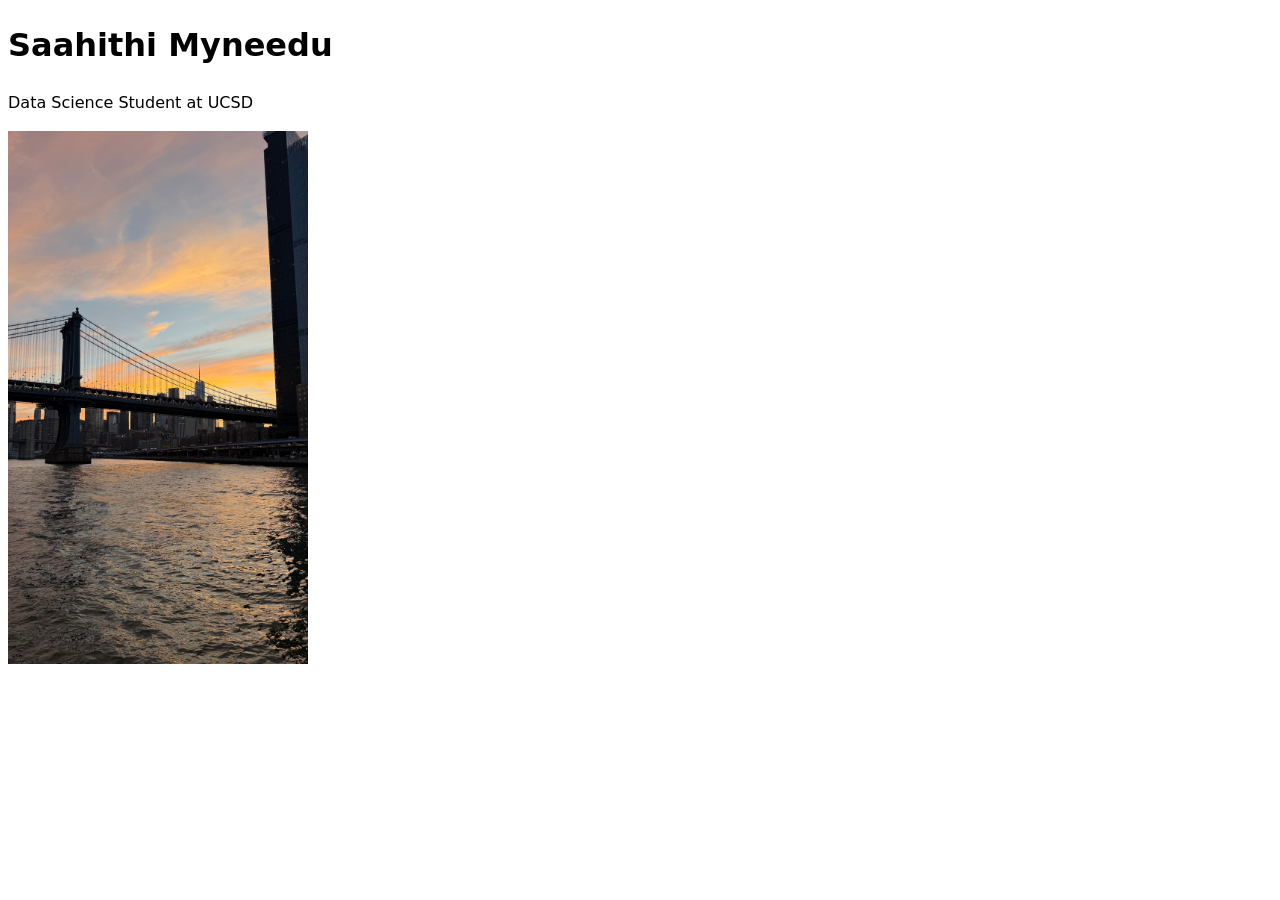
==== index.html @ 4f92ee9f "Steps 1-5" ====
<!DOCTYPE html>
<html lang="en">
<head>
    <meta charset="UTF-8">
    <meta name="viewport" content="width=device-width, initial-scale=1.0">
    <title>Saahithi Myneedu: Personal site and portfolio</title>
    <link rel="stylesheet" href="style.css">
</head>
<body>
    <h1>Saahithi Myneedu</h1>
    <p>Data Science Student at UCSD</p>
    <img src="images/IMG_2794.jpeg" alt="A sunset from this summer" width="300">
</body>
</html>
---- style.css ----
body {
  /* Set line height to 1.5 times the font size
	   and use the OS’s UI font as the website font
	 */
  font: 100%/1.5 system-ui;
}
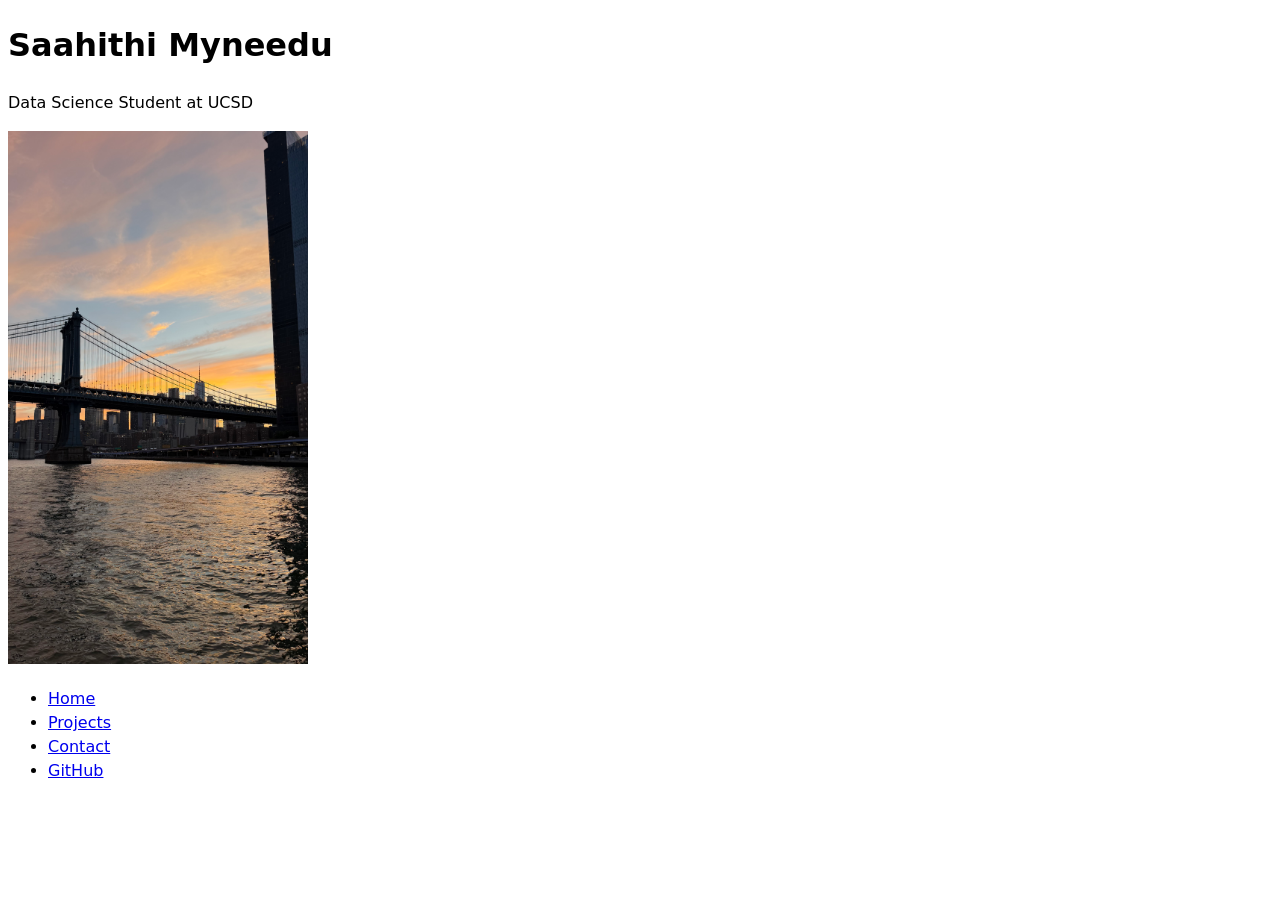
==== commit b22f90b7: "Step 6" ====
--- a/index.html
+++ b/index.html
@@ -10,5 +10,13 @@
     <h1>Saahithi Myneedu</h1>
     <p>Data Science Student at UCSD</p>
     <img src="images/IMG_2794.jpeg" alt="A sunset from this summer" width="300">
+    <nav>
+        <ul>
+            <li><a href="./">Home</a></li>
+            <li><a href="projects/">Projects</a></li>
+            <li><a href="contact/">Contact</a></li>
+            <li><a href="https://github.com/myneedus" target="_blank">GitHub</a></li>
+        </ul>
+    </nav>
 </body>
 </html>
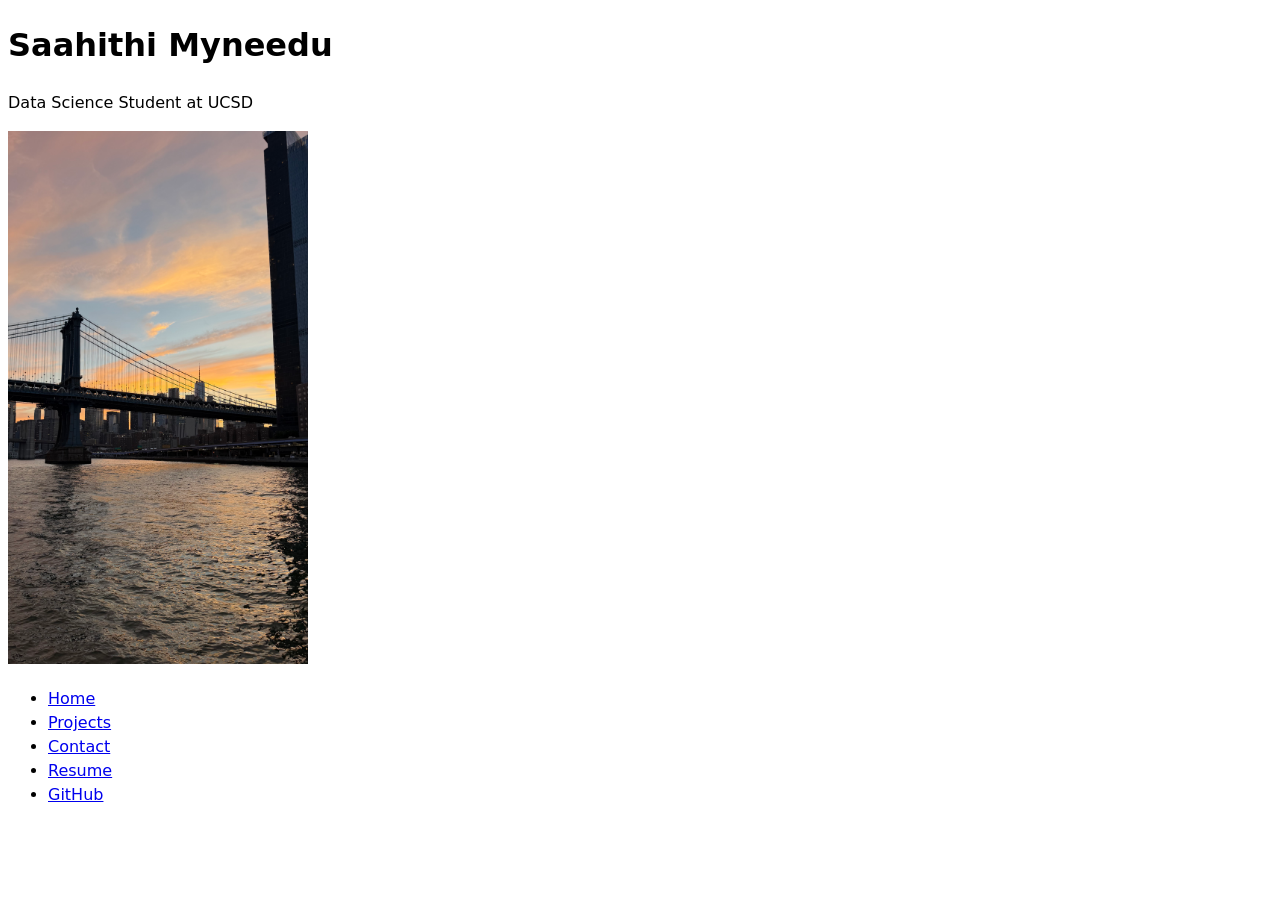
==== commit e19eac30: "Step 8" ====
--- a/index.html
+++ b/index.html
@@ -15,6 +15,7 @@
             <li><a href="./">Home</a></li>
             <li><a href="projects/">Projects</a></li>
             <li><a href="contact/">Contact</a></li>
+            <li><a href="resume/">Resume</a></li>
             <li><a href="https://github.com/myneedus" target="_blank">GitHub</a></li>
         </ul>
     </nav>
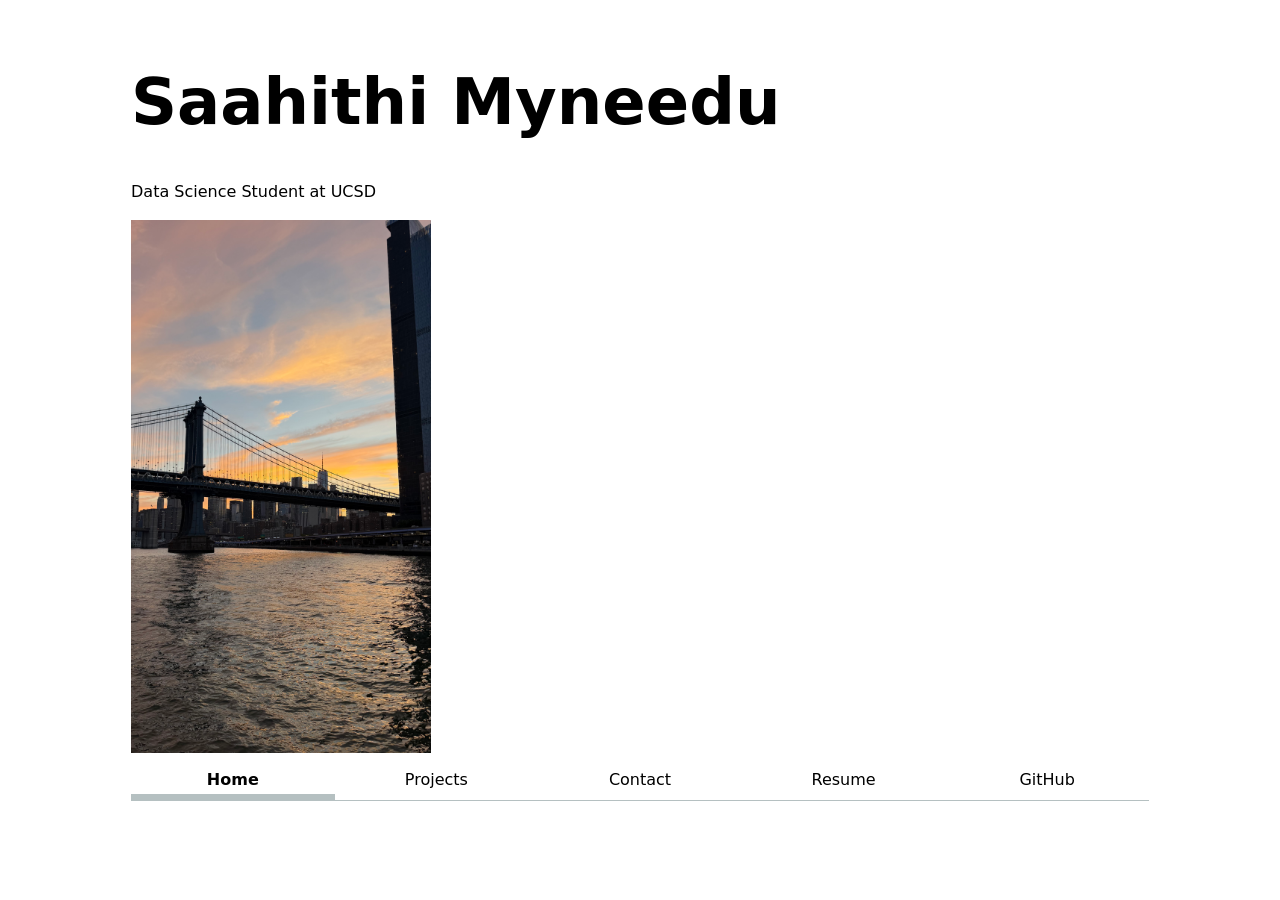
==== commit 6be2c88f: "Minor edits" ====
--- a/index.html
+++ b/index.html
@@ -5,6 +5,7 @@
     <meta name="viewport" content="width=device-width, initial-scale=1.0">
     <title>Saahithi Myneedu: Personal site and portfolio</title>
     <link rel="stylesheet" href="style.css">
+    <script src="global.js" type="module"></script>
 </head>
 <body>
     <h1>Saahithi Myneedu</h1>
@@ -12,7 +13,7 @@
     <img src="images/IMG_2794.jpeg" alt="A sunset from this summer" width="300">
     <nav>
         <ul>
-            <li><a href="./">Home</a></li>
+            <li><a href="./" class="current">Home</a></li>
             <li><a href="projects/">Projects</a></li>
             <li><a href="contact/">Contact</a></li>
             <li><a href="resume/">Resume</a></li>
--- a/style.css
+++ b/style.css
@@ -1,6 +1,123 @@
+html {
+  --color-accent: oklch(65% 50% 0);
+  accent-color: var(--color-accent);
+}
 body {
   /* Set line height to 1.5 times the font size
 	   and use the OS’s UI font as the website font
 	 */
   font: 100%/1.5 system-ui;
+
+  max-width: 100ch;
+  margin-inline: auto;
+  padding: 1em;
 }
+
+img {
+  max-width: 100%;
+  height: auto;
+}
+
+nav ul,
+nav li {
+  display: contents;
+}
+
+nav {
+  display: flex;
+  margin-bottom: 1em;
+  border-bottom: 1px solid oklch(80% 3% 200);
+}
+
+nav a {
+  flex: 1;
+  text-decoration: none;
+  color: inherit;
+  text-align: center;
+  padding: 0.5em;
+}
+
+nav a.current {
+  font-weight: bold;
+  border-bottom: 0.4em solid oklch(80% 3% 200);
+  padding-bottom: 0.1em;
+}
+
+nav a:hover {
+  border-bottom: 0.4em solid var(--color-accent);
+  padding-bottom: 0.1em;
+  background-color: oklch(from var(--color-accent) 95% 5% h);
+}
+
+input, 
+textarea, 
+button {
+  font: inherit;
+}
+
+form {
+  display: grid;
+  grid-template-columns: auto 1fr;
+  gap: 1em;
+}
+
+form label {
+  display: grid;
+  grid-template-columns: subgrid;
+  grid-column: 1/-1;
+}
+
+form button {
+  grid-column: 1/-1;
+}
+.projects {
+  display: grid;
+  grid-template-columns: repeat(auto-fill, minmax(15em, 1fr));
+  gap: 1em;
+}
+
+.projects article {
+  display: grid;
+  grid-template-rows: subgrid;
+  grid-row: span 3;
+  gap: 1em;
+}
+
+.projects h2 {
+  margin: 0;
+}
+
+h1 {
+  font-size: 400%;
+}
+
+h1, h2, h3, h4, h5, h6 {
+  line-height: 1.1;
+  text-wrap: balance;
+}
+section h2 {
+  margin-top: 1.5em;
+  padding-bottom: 0.2em;
+  border-bottom: 2px solid var(--color-accent);
+}
+
+section article {
+  margin-bottom: 1.5em;
+}
+
+article header h3 {
+  margin: 0;
+}
+
+article header p {
+  margin: 0;
+  color: oklch(45% 0 0);
+}
+
+article ul {
+  margin-top: 0.5em;
+}
+
+time {
+  font-style: italic;
+}
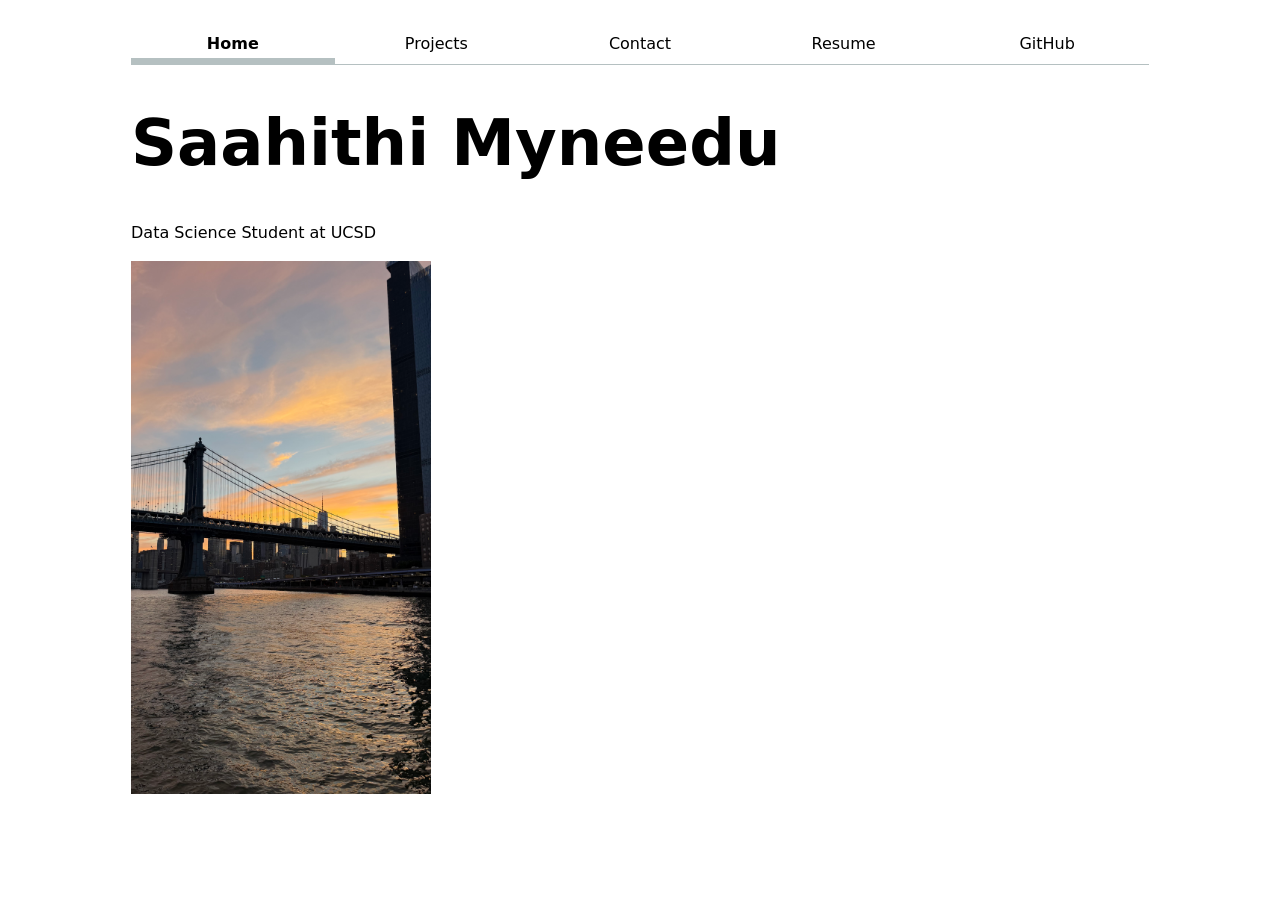
==== commit a3f7d323: "Update index.html" ====
--- a/index.html
+++ b/index.html
@@ -8,9 +8,6 @@
     <script src="global.js" type="module"></script>
 </head>
 <body>
-    <h1>Saahithi Myneedu</h1>
-    <p>Data Science Student at UCSD</p>
-    <img src="images/IMG_2794.jpeg" alt="A sunset from this summer" width="300">
     <nav>
         <ul>
             <li><a href="./" class="current">Home</a></li>
@@ -20,5 +17,8 @@
             <li><a href="https://github.com/myneedus" target="_blank">GitHub</a></li>
         </ul>
     </nav>
+    <h1>Saahithi Myneedu</h1>
+    <p>Data Science Student at UCSD</p>
+    <img src="images/IMG_2794.jpeg" alt="A sunset from this summer" width="300">
 </body>
 </html>
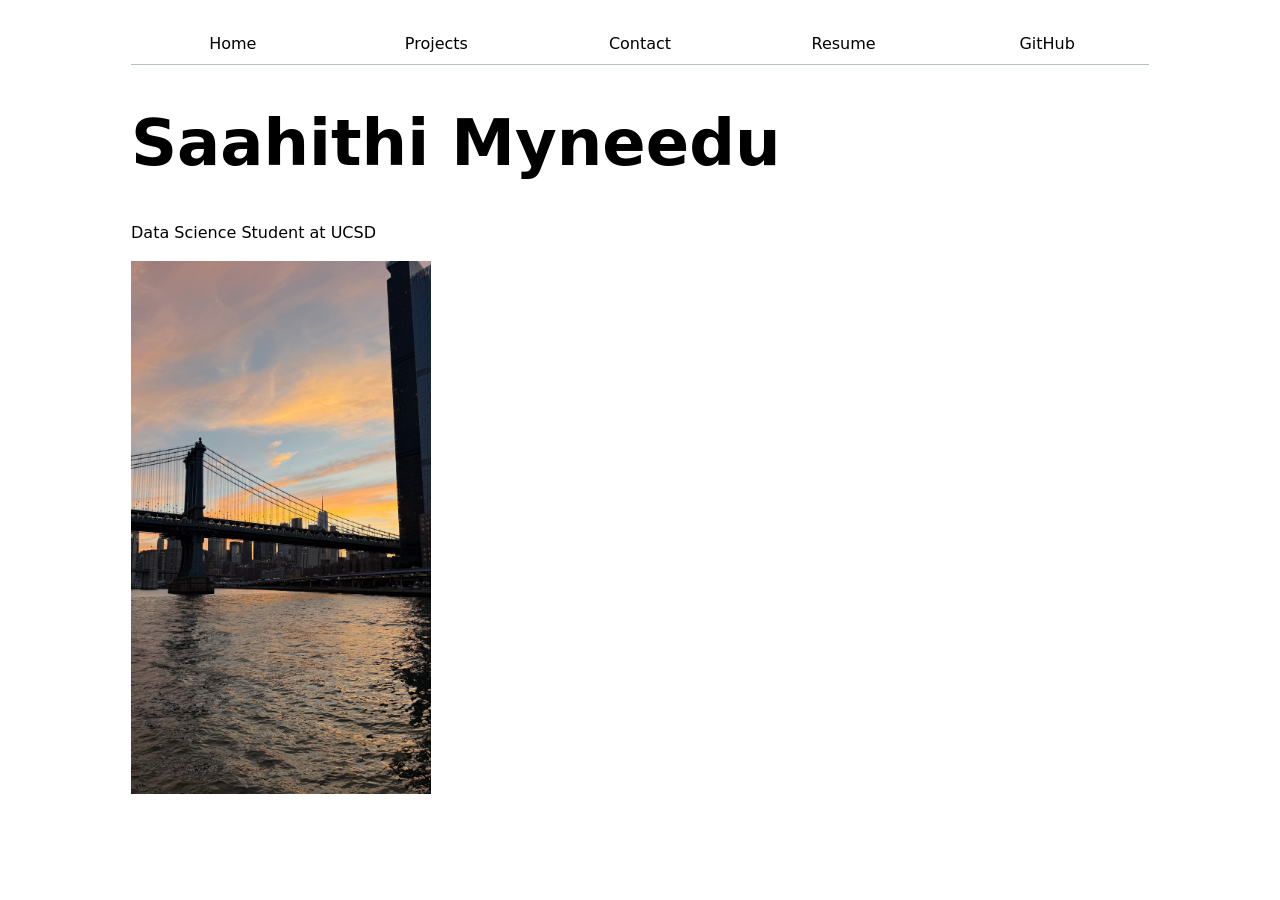
==== commit 2266296a: "Changes to Navigation" ====
--- a/index.html
+++ b/index.html
@@ -8,15 +8,6 @@
     <script src="global.js" type="module"></script>
 </head>
 <body>
-    <nav>
-        <ul>
-            <li><a href="./" class="current">Home</a></li>
-            <li><a href="projects/">Projects</a></li>
-            <li><a href="contact/">Contact</a></li>
-            <li><a href="resume/">Resume</a></li>
-            <li><a href="https://github.com/myneedus" target="_blank">GitHub</a></li>
-        </ul>
-    </nav>
     <h1>Saahithi Myneedu</h1>
     <p>Data Science Student at UCSD</p>
     <img src="images/IMG_2794.jpeg" alt="A sunset from this summer" width="300">
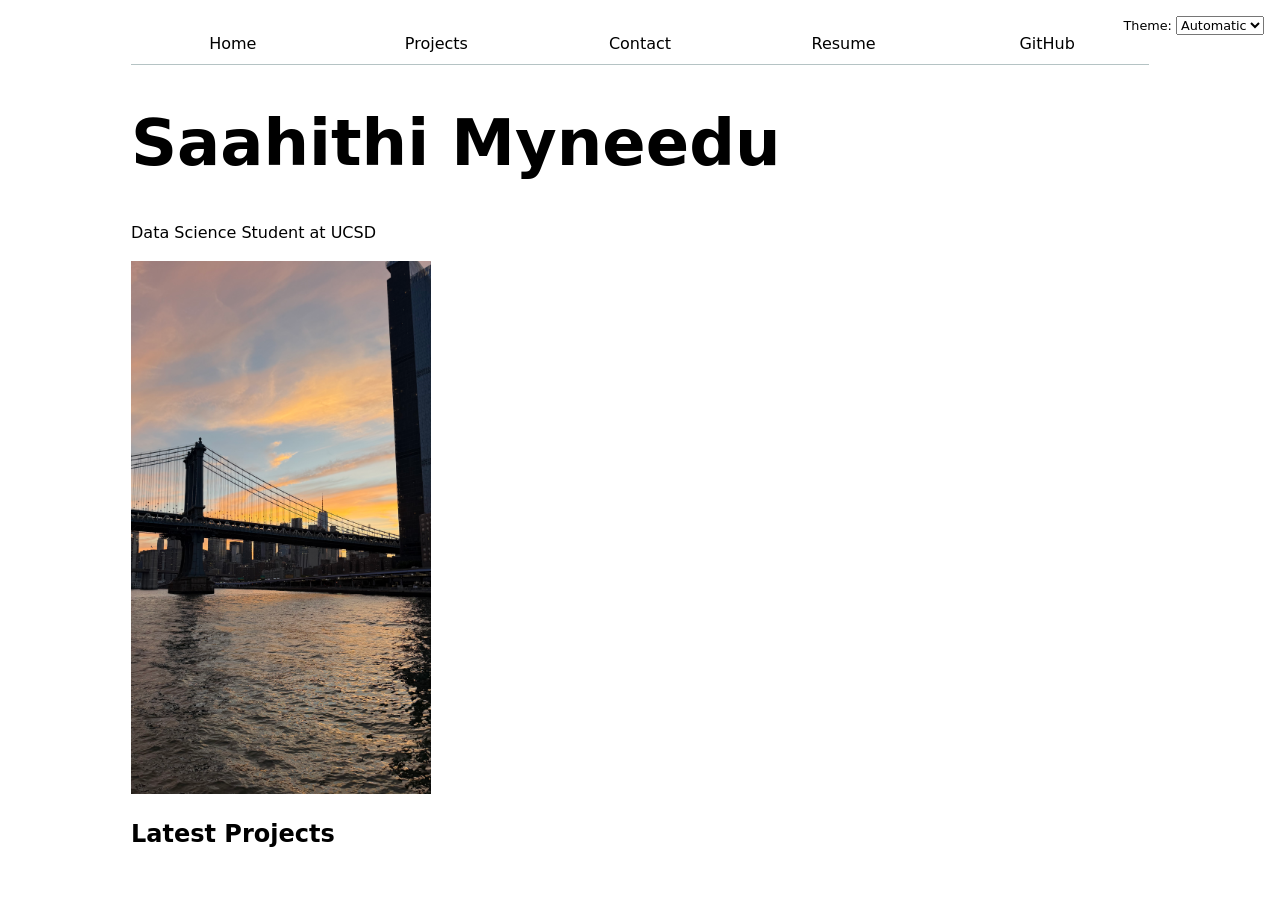
==== commit 73f95eb7: "Step 1&2" ====
--- a/index.html
+++ b/index.html
@@ -6,10 +6,14 @@
     <title>Saahithi Myneedu: Personal site and portfolio</title>
     <link rel="stylesheet" href="style.css">
     <script src="global.js" type="module"></script>
+    <script src="index.js" type="module" defer></script>
 </head>
 <body>
     <h1>Saahithi Myneedu</h1>
     <p>Data Science Student at UCSD</p>
-    <img src="images/IMG_2794.jpeg" alt="A sunset from this summer" width="300">
+    <img src="images/IMG_2794.jpeg" alt="Sunset over a suspension bridge and city skyline" width="300">
+
+    <h2>Latest Projects</h2>
+    <div class="projects"></div>
 </body>
 </html>
--- a/style.css
+++ b/style.css
@@ -120,4 +120,43 @@
 
 time {
   font-style: italic;
+}
+html {
+  --color-accent: oklch(65% 50% 0);
+  accent-color: var(--color-accent);
+  color-scheme: light dark; 
+}
+
+nav {
+  --border-color: oklch(50% 10% 200 / 40%); 
+  display: flex;
+  margin-bottom: 1em;
+  border-bottom: 1px solid var(--border-color);
+}
+
+nav a.current {
+  font-weight: bold;
+  border-bottom: 0.4em solid var(--border-color);
+  padding-bottom: 0.1em;
+}
+
+nav a:hover {
+  border-bottom: 0.4em solid var(--color-accent);
+  padding-bottom: 0.1em;
+  background-color: color-mix(in oklch, var(--color-accent), canvas 85%); 
+}
+
+input,
+textarea,
+button,
+select { /* add select */
+  font: inherit;
+}
+
+.color-scheme {
+  position: absolute;
+  top: 1rem;
+  right: 1rem;
+  font-size: 80%;
+  font-family: inherit;
 }
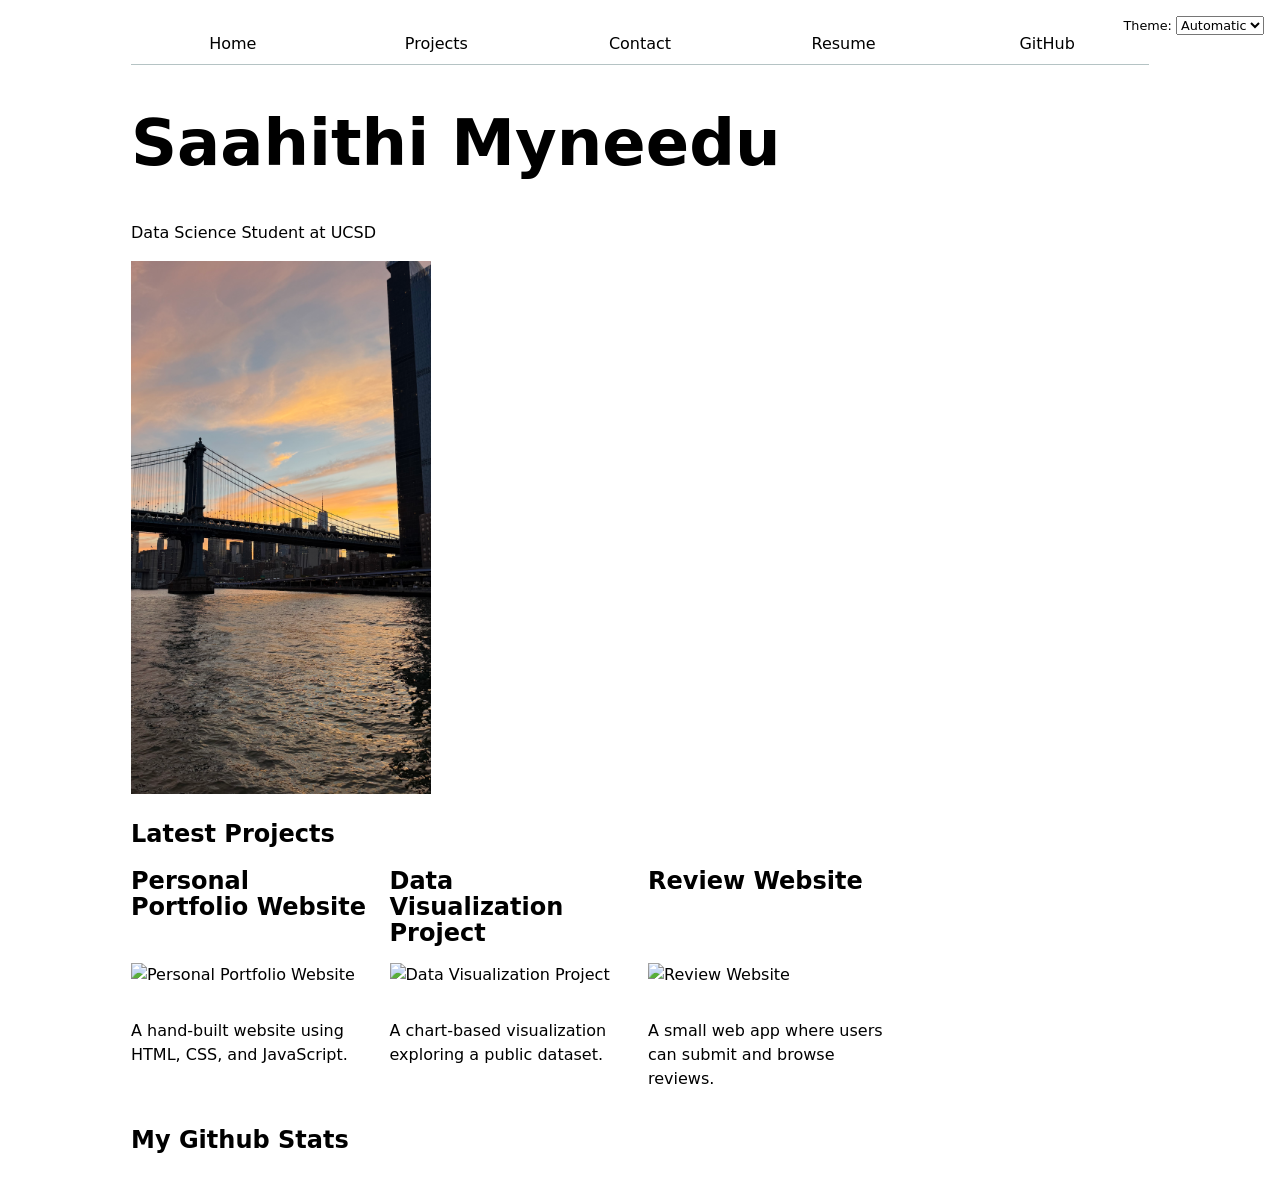
==== commit b8f947e2: "Steps 2-4" ====
--- a/index.html
+++ b/index.html
@@ -15,5 +15,7 @@
 
     <h2>Latest Projects</h2>
     <div class="projects"></div>
+    <h2>My Github Stats</h2>
+    <div id = "profile-stats"></div>
 </body>
 </html>
--- a/style.css
+++ b/style.css
@@ -159,4 +159,24 @@
   right: 1rem;
   font-size: 80%;
   font-family: inherit;
+}
+
+#profile-stats dl {
+  display: grid;
+  grid-template-columns: repeat(4, 1fr);
+  gap: 0.5em;
+  margin: 0;
+}
+
+#profile-stats dt {
+  grid-row: 1;
+  font-size: 80%;
+  text-transform: uppercase;
+  opacity: 0.7;
+}
+
+#profile-stats dd {
+  grid-row: 2;
+  margin: 0;
+  font-size: 2em;
 }
